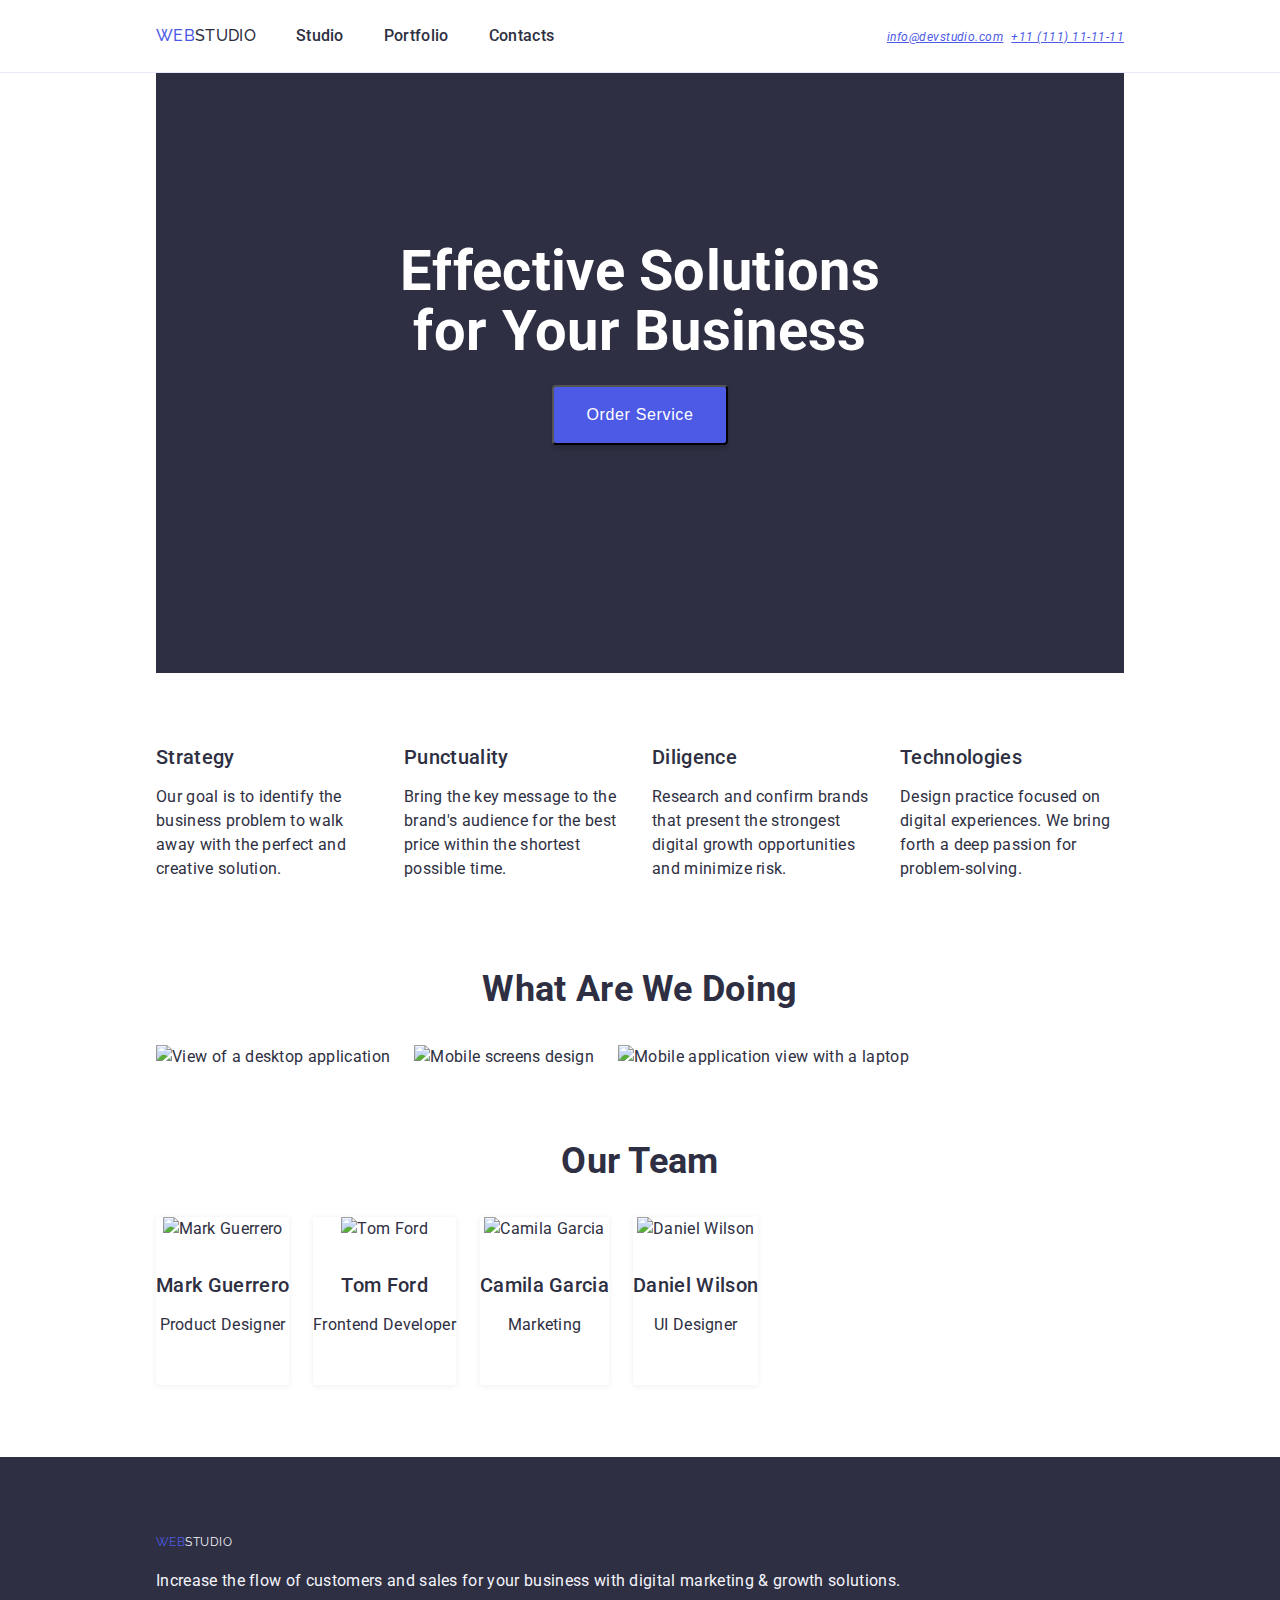
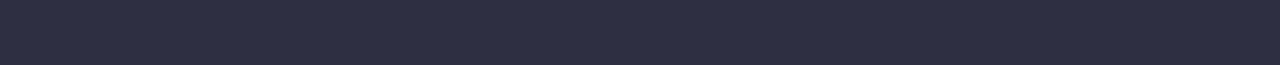
==== index.html @ 91fc51b9 "HW2 -- cards for team and business" ====
<!DOCTYPE html>
<html lang="en">
  <head>
    <meta charset="UTF-8" />
    <meta http-equiv="X-UA-Compatible" content="IE=edge" />
    <meta name="viewport" content="width=device-width, initial-scale=1.0" />
    <link rel="preconnect" href="https://fonts.googleapis.com" />
    <link rel="preconnect" href="https://fonts.gstatic.com" crossorigin />
    <link
      href="https://fonts.googleapis.com/css2?family=Raleway:ital,wght@0,800;1,800&family=Roboto:ital,wght@0,400;0,500;0,700;0,900;1,400;1,500;1,700;1,900&display=swap"
      rel="stylesheet"
    />
    <link rel="stylesheet" href="./css/styles.css" />
    <title>HW 2</title>
  </head>

  <body>
    <!-- Logo -->
    <header>
      <nav class="main-nav">
        <a href="index.html" class="logo-link">
          <span class="web">Web</span><span class="studio-dark">Studio</span>
        </a>
        <ul>
          <li><a href="#">Studio</a></li>
          <li><a href="#">Portfolio</a></li>
          <li><a href="#">Contacts</a></li>
        </ul>
      </nav>
      <!-- Contacts -->
      <address>
        <ul>
          <li><a href="mailto:info@devstudio.com">info@devstudio.com</a></li>
          <li><a href="tel:+11111111111">+11 (111) 11-11-11</a></li>
        </ul>
      </address>
    </header>
    <main>
      <!-- Hero Section -->
      <section class="hero">
        <h1>Effective Solutions for Your Business</h1>
        <button type="button">Order Service</button>
      </section>
      <!-- Selling Points Section -->
      <section class="perks">
        <h2 hidden>Benefits</h2>
        <ul>
          <li>
            <h3>Strategy</h3>
            <p>
              Our goal is to identify the business problem to walk away with the
              perfect and creative solution.
            </p>
          </li>
          <li>
            <h3>Punctuality</h3>
            <p>
              Bring the key message to the brand's audience for the best price
              within the shortest possible time.
            </p>
          </li>
          <li>
            <h3>Diligence</h3>
            <p>
              Research and confirm brands that present the strongest digital
              growth opportunities and minimize risk.
            </p>
          </li>
          <li>
            <h3>Technologies</h3>
            <p>
              Design practice focused on digital experiences. We bring forth a
              deep passion for problem-solving.
            </p>
          </li>
        </ul>
      </section>
      <!-- What Are We Doing Section -->
      <section class="business">
        <h2>What Are We Doing</h2>
        <ul>
          <li>
            <img
              src="./images/desktop.jpg"
              alt="View of a desktop application"
            />
          </li>
          <li>
            <img
              src="./images/mobile-screens.jpg"
              alt="Mobile screens design"
            />
          </li>
          <li>
            <img
              src="./images/mobile-app.jpg"
              alt="Mobile application view with a laptop"
            />
          </li>
        </ul>
      </section>
      <!-- Our Team Section-->
      <section class="team">
        <h2>Our Team</h2>
        <ul>
          <li>
            <img
              src="./images/mark.jpg"
              alt="Mark Guerrero"
            />
            <h3>Mark Guerrero</h3>
            <p>Product Designer</p>
          </li>
          <li>
            <img
              src="./images/tom.jpg"
              alt="Tom Ford"
            />
            <h3>Tom Ford</h3>
            <p>Frontend Developer</p>
          </li>
          <li>
            <img
              src="./images/camila.jpg"
              alt="Camila Garcia"
            />
            <h3>Camila Garcia</h3>
            <p>Marketing</p>
          </li>
          <li>
            <img
              src="./images/daniel.jpg"
              alt="Daniel Wilson"
            />
            <h3>Daniel Wilson</h3>
            <p>UI Designer</p>
          </li>
        </ul>
      </section>
    </main>
    <footer>
      <div class="logo">
        <a href="index.html" class="logo-link">
          <span class="web">Web</span><span class="studio-light">Studio</span>
        </a>
      </div>
      <p>
        Increase the flow of customers and sales for your business with digital
        marketing & growth solutions.
      </p>
    </footer>
  </body>
</html>
---- css/styles.css ----
:root {
  --fuschia-100: #ef5da8;
  --fuschia-80: #f178b6;
  --fuschia-60: #fcddec;
  --iris-100: #5d5fef;
  --iris-80: #7879f1;
  --iris-60: #a5a6f6;
  --cornflower: #e7e9fc;
  --accent: #4d5ae5;
  --ocean: #404bbf;
  --slate: #434445;
  --cloud: #f4f4fd;
  --text: #2e2f42;
  --navy-blue: #2e2f42;
  --font-family: "Inter", sans-serif;
  --second-family: "Droid Sans", sans-serif;
  --third-family: "Work Sans", sans-serif;
  --page-padding: 156px;
  --header-height: 72px;
  --line-height: 24px;
  --card-width: 264px;
}

body {
  font-family: Roboto, sans-serif;
  color: var(--text);
  font-size: 16px;
  font-weight: 400;
  line-height: var(--line-height);
  letter-spacing: 0.02em;
  text-align: left;
  margin: 0;
}

main {
  padding-left: var(--page-padding);
  padding-right: var(--page-padding);
}

ul {
  list-style: none;
  margin: 0; /* Remove default margin */
  padding: 0; /* Remove default padding */
  display: flex;
}

li {
  list-style-type: none;
}

li + li {
  margin-left: var(--line-height);
}

button {
  cursor: pointer;
  font-size: 16px;
  font-weight: 500;
  line-height: 24px;
  letter-spacing: 0.04em;
  padding: 16px 32px 16px 32px;
  border-radius: 4px;
  background-color: var(--accent);
  color: white;
  box-shadow: 0px 4px 4px 0px #00000026;
}

button:hover {
  background-color: var(--ocean);
}

h1,
h2 {
  text-align: center;
  margin-top: var(--header-height);
  margin-bottom: 36px;
}

h1 {
  /* styleName: Header 1; */
  font-size: 56px;
  font-weight: 700;
  line-height: 60px;
}

h2 {
  /* styleName: Header 2; */
  font-size: 36px;
  font-weight: 700;
  line-height: 40px;
}

h3 {
  /* styleName: Header 3; */
  font-size: 20px;
  font-weight: 500;
  line-height: 24px;
  margin: 0;
}

a:link,
a:visited {
  font-size: 12px;
  font-weight: 400;
  line-height: 16px;
  letter-spacing: 0.04em;
  color: var(--accent);
}

a:hover {
  color: var(--slate);
}

a:active {
  color: var(--ocean);
}

header {
  border-bottom: 1px solid var(--cornflower);
  height: var(--header-height);
  display: flex;
  justify-content: space-between; /* Space elements evenly across the header */
  align-items: center;
  padding-left: var(--page-padding);
  padding-right: var(--page-padding);
}

footer {
  padding-left: var(--page-padding);
  padding-right: var(--page-padding);
  padding-top: var(--header-height);
  padding-bottom: var(--header-height);
  background-color: var(--navy-blue);
  color: var(--cloud);
  height: var(--page-padding * 2);
}

footer p {
  margin-bottom: 0;
}

.logo-link {
  font-family: "Raleway", sans-serif;
  font-size: 18px;
  font-weight: 800;
  line-height: 21px;
  letter-spacing: 0.03em;
  text-decoration: none;
  text-transform: uppercase;
  color: inherit;
}

.web {
  color: var(--accent);
}

.studio-dark {
  color: var(--text);
}

.studio-light {
  color: var(--cloud);
}

.main-nav {
  display: flex;
  align-items: center;
}

.main-nav a {
  color: var(--text);
  font-size: 16px;
  font-weight: 500;
  line-height: 24px;
  letter-spacing: 0.02em;
  text-decoration: none;
  cursor: pointer;
}

.main-nav a:hover {
  color: var(--ocean);
  text-decoration: solid 2px var(--ocean);
}

.main-nav ul {
  display: flex;
  align-items: center;
}

.main-nav li {
  margin-left: 40px;
}

address {
  display: flex;
  align-items: center;
}

address ul {
  list-style: none;
  margin: 0;
  padding: 0;
  display: flex;
}

address li {
  margin-left: 0.5em;
}

.hero {
  background-color: var(--navy-blue);
  color: white;
  height: 600px;
  text-align: center;
}

.hero h1 {
  margin: 0 auto;
  padding-top: 3em;
  padding-bottom: var(--line-height);
  max-width: 496px;
}

.perks li {
  width: var(--card-width);
  padding-top: var(--header-height);
}

.business img {
  width: 360px;
  height: 300px;
}

.team img {
  width: 264px;
  height: 260px;
}

.team h3 {
    padding-top: 32px;
}

.team li {
  text-align: center;
  padding: 0px 0px 32px 0px;
  border-radius: 0px 0px 4px 4px;
  box-shadow: 0px 2px 1px 0px #2e2f4214;
  box-shadow: 0px 1px 1px 0px #2e2f4229;
  box-shadow: 0px 1px 6px 0px #2e2f4214;
  margin-bottom: var(--header-height);
}
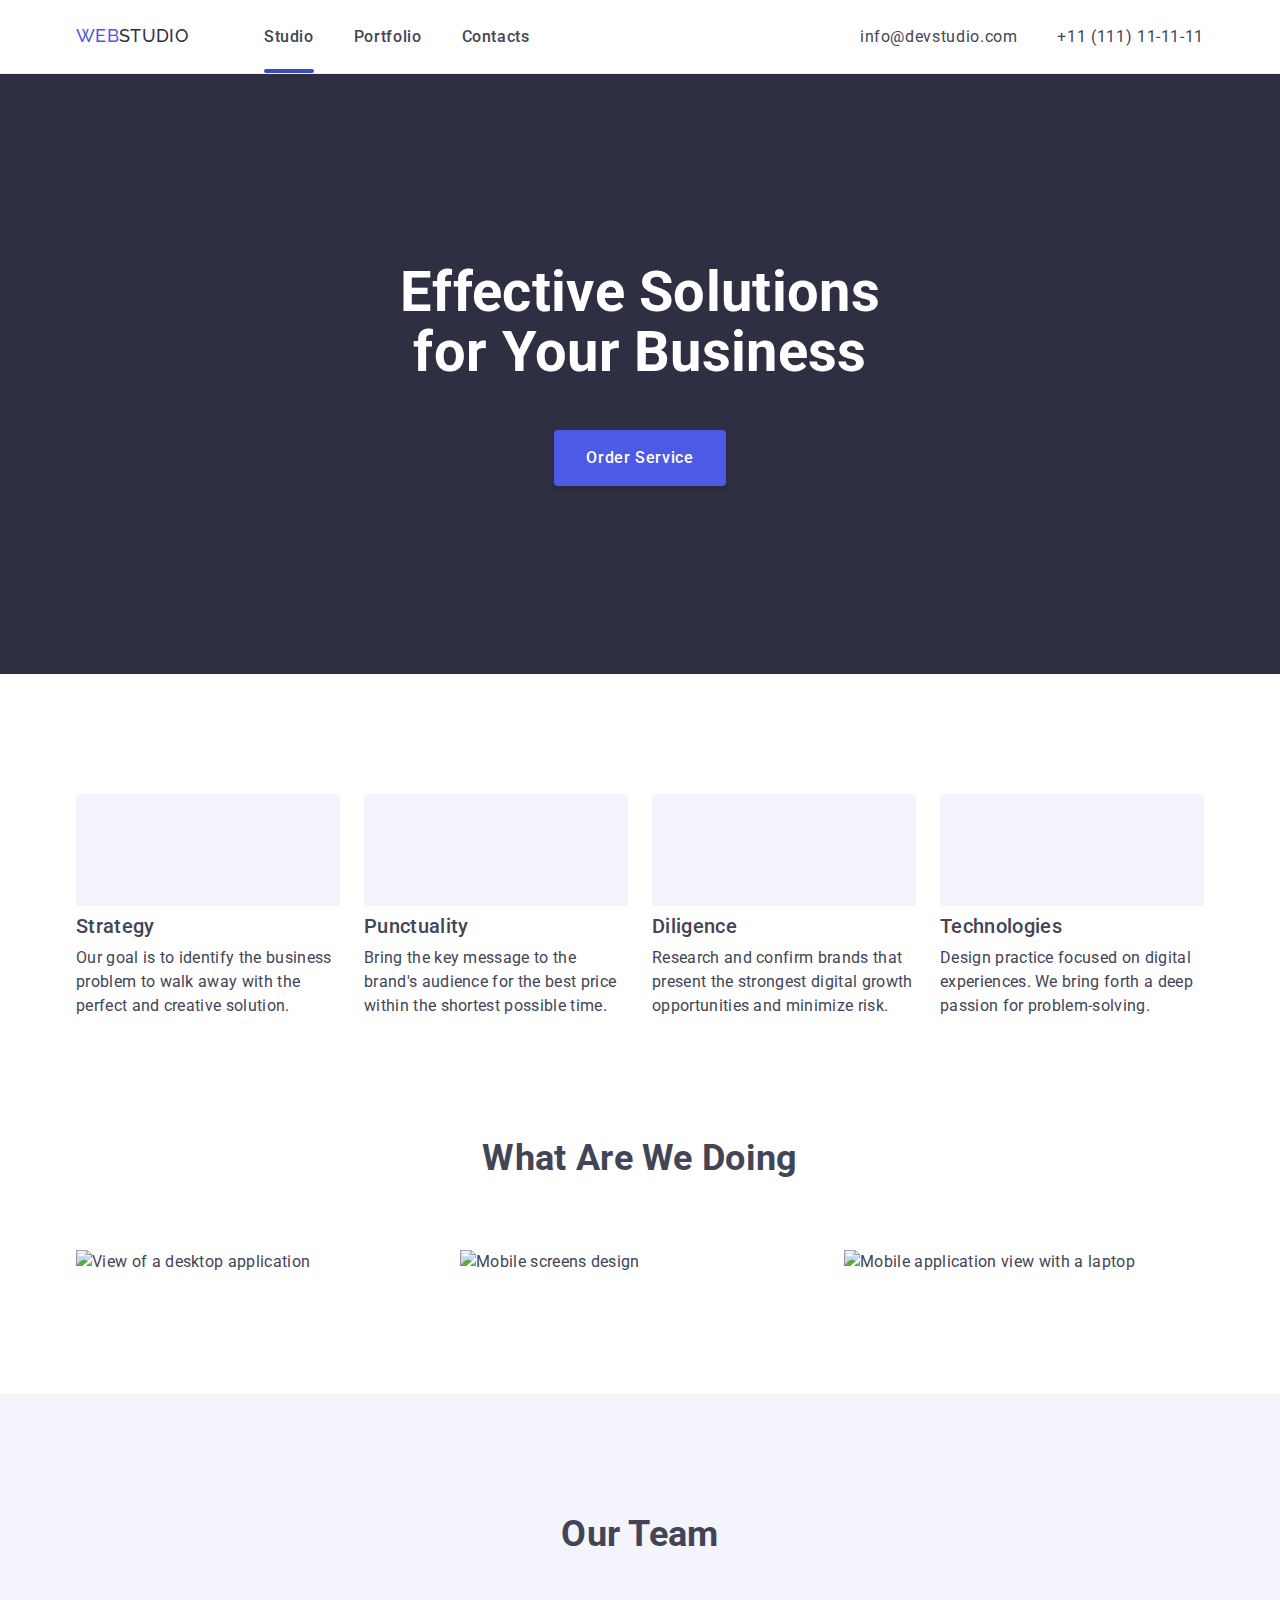
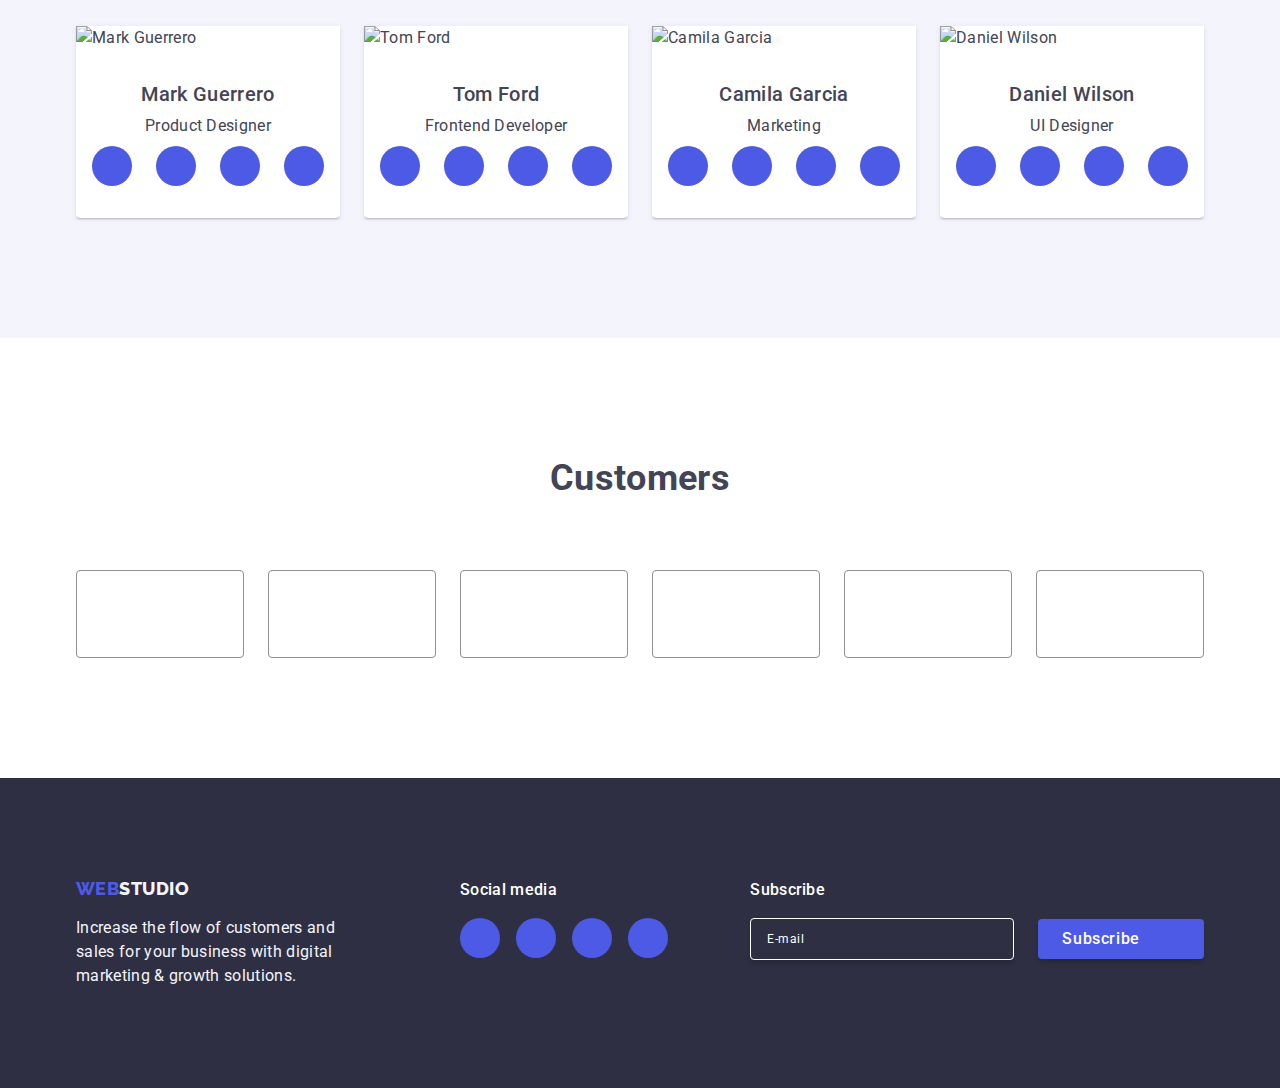
==== commit 097106b6: "HW5 -- UPD - footer subscribe form layout and margins" ====
--- a/index.html
+++ b/index.html
@@ -1,58 +1,70 @@
 <!DOCTYPE html>
 <html lang="en">
-  <head>
-    <meta charset="UTF-8" />
-    <meta http-equiv="X-UA-Compatible" content="IE=edge" />
-    <meta name="viewport" content="width=device-width, initial-scale=1.0" />
-    <link rel="preconnect" href="https://fonts.googleapis.com" />
-    <link rel="preconnect" href="https://fonts.gstatic.com" crossorigin />
-    <link
-      href="https://fonts.googleapis.com/css2?family=Raleway:ital,wght@0,800;1,800&family=Roboto:ital,wght@0,400;0,500;0,700;0,900;1,400;1,500;1,700;1,900&display=swap"
-      rel="stylesheet"
-    />
-    <link rel="stylesheet" href="./css/styles.css" />
-    <title>HW 2</title>
-  </head>
 
-  <body>
-    <!-- Logo -->
-    <header>
+<head>
+  <meta charset="UTF-8" />
+  <meta http-equiv="X-UA-Compatible" content="IE=edge" />
+  <meta name="viewport" content="width=device-width, initial-scale=1.0" />
+  <link rel="preconnect" href="https://fonts.googleapis.com" />
+  <link rel="preconnect" href="https://fonts.gstatic.com" crossorigin />
+  <link
+    href="https://fonts.googleapis.com/css2?family=Raleway:ital,wght@0,800;1,800&family=Roboto:ital,wght@0,400;0,500;0,700;0,900;1,400;1,500;1,700;1,900&display=swap"
+    rel="stylesheet" />
+  <!-- Noirmalize -->
+  <link rel="stylesheet" href="https://cdn.jsdelivr.net/npm/modern-normalize@2.0.0/modern-normalize.min.css" />
+  <link rel="stylesheet" href="./css/styles.css" />
+  <title>Studio</title>
+</head>
+
+<body>
+  <header>
+    <div class="header-content container">
       <nav class="main-nav">
-        <a href="index.html" class="logo-link">
+        <a href="./index.html" class="logo-link">
           <span class="web">Web</span><span class="studio-dark">Studio</span>
         </a>
-        <ul>
-          <li><a href="#">Studio</a></li>
-          <li><a href="#">Portfolio</a></li>
-          <li><a href="#">Contacts</a></li>
+        <ul class="header-item-container">
+          <li><a href="./index.html" class="current">Studio</a></li>
+          <li><a href="./portfolio.html">Portfolio</a></li>
+          <li><a href="">Contacts</a></li>
         </ul>
       </nav>
       <!-- Contacts -->
       <address>
-        <ul>
+        <ul class="header-item-container">
           <li><a href="mailto:info@devstudio.com">info@devstudio.com</a></li>
           <li><a href="tel:+11111111111">+11 (111) 11-11-11</a></li>
         </ul>
       </address>
-    </header>
-    <main>
-      <!-- Hero Section -->
-      <section class="hero">
-        <h1>Effective Solutions for Your Business</h1>
-        <button type="button">Order Service</button>
-      </section>
-      <!-- Selling Points Section -->
-      <section class="perks">
-        <h2 hidden>Benefits</h2>
-        <ul>
-          <li>
+    </div>
+  </header>
+  <main>
+    <section class="hero">
+      <h1>Effective Solutions for Your Business</h1>
+      <button type="button" class="primary-button" data-modal-open>Order Service</button>
+    </section>
+    <section class="benefits">
+      <div class="container">
+        <h2 class="visually-hidden">Benefits</h2>
+        <ul class="card-list-container">
+          <li>
+            <div class="benefits-icon-wrapper">
+              <svg class="benefits-icon">
+                <use xlink:href="./images/icons.svg#antenna-icon"></use>
+              </svg>
+            </div>
             <h3>Strategy</h3>
             <p>
-              Our goal is to identify the business problem to walk away with the
-              perfect and creative solution.
+              Our goal is to identify the business problem to walk away with
+              the perfect and creative solution.
             </p>
           </li>
           <li>
+            <div class="benefits-icon-wrapper">
+              <svg class="benefits-icon">
+                <use xlink:href="./images/icons.svg#clock-icon"></use>
+              </svg>
+            </div>
             <h3>Punctuality</h3>
             <p>
               Bring the key message to the brand's audience for the best price
@@ -60,6 +72,11 @@
             </p>
           </li>
           <li>
+            <div class="benefits-icon-wrapper">
+              <svg class="benefits-icon">
+                <use xlink:href="./images/icons.svg#diagram-icon"></use>
+              </svg>
+            </div>
             <h3>Diligence</h3>
             <p>
               Research and confirm brands that present the strongest digital
@@ -67,6 +84,11 @@
             </p>
           </li>
           <li>
+            <div class="benefits-icon-wrapper">
+              <svg class="benefits-icon">
+                <use xlink:href="./images/icons.svg#astronaut-icon"></use>
+              </svg>
+            </div>
             <h3>Technologies</h3>
             <p>
               Design practice focused on digital experiences. We bring forth a
@@ -74,80 +96,355 @@
             </p>
           </li>
         </ul>
-      </section>
-      <!-- What Are We Doing Section -->
-      <section class="business">
+      </div>
+    </section>
+    <!-- What Are We Doing Section -->
+    <section class="business section-container">
+      <div class="container">
         <h2>What Are We Doing</h2>
-        <ul>
-          <li>
-            <img
-              src="./images/desktop.jpg"
-              alt="View of a desktop application"
-            />
-          </li>
-          <li>
-            <img
-              src="./images/mobile-screens.jpg"
-              alt="Mobile screens design"
-            />
-          </li>
-          <li>
-            <img
-              src="./images/mobile-app.jpg"
-              alt="Mobile application view with a laptop"
-            />
+        <ul class="card-list-container">
+          <li class="business-card">
+            <img src="./images/desktop.jpg" alt="View of a desktop application" />
+          </li>
+          <li class="business-card">
+            <img src="./images/mobile-screens.jpg" alt="Mobile screens design" />
+          </li>
+          <li class="business-card">
+            <img src="./images/mobile-app.jpg" alt="Mobile application view with a laptop" />
           </li>
         </ul>
-      </section>
-      <!-- Our Team Section-->
-      <section class="team">
+      </div>
+    </section>
+    <!-- Our Team Section-->
+    <section class="team-section-wrapper section-container ">
+      <div class="container">
         <h2>Our Team</h2>
-        <ul>
-          <li>
-            <img
-              src="./images/mark.jpg"
-              alt="Mark Guerrero"
-            />
-            <h3>Mark Guerrero</h3>
-            <p>Product Designer</p>
-          </li>
-          <li>
-            <img
-              src="./images/tom.jpg"
-              alt="Tom Ford"
-            />
-            <h3>Tom Ford</h3>
-            <p>Frontend Developer</p>
-          </li>
-          <li>
-            <img
-              src="./images/camila.jpg"
-              alt="Camila Garcia"
-            />
-            <h3>Camila Garcia</h3>
-            <p>Marketing</p>
-          </li>
-          <li>
-            <img
-              src="./images/daniel.jpg"
-              alt="Daniel Wilson"
-            />
-            <h3>Daniel Wilson</h3>
-            <p>UI Designer</p>
+        <ul class="team card-list-container">
+          <li class="team-card">
+            <img src="images/team/mark.jpg" alt="Mark Guerrero" />
+            <div class="team-card-text-container">
+              <h3>Mark Guerrero</h3>
+              <p>Product Designer</p>
+              <ul class="social-media-container">
+                <li class="social-media-link-wrapper">
+                  <a href="" class="social-media-link">
+                    <svg class="icon">
+                      <use href="./images/icons.svg#instagram-icon"></use>
+                    </svg>
+                  </a>
+                </li>
+                <li class="social-media-link-wrapper">
+                  <a href="" class="social-media-link">
+                    <svg class="icon">
+                      <use href="./images/icons.svg#twitter-icon"></use>
+                    </svg>
+                  </a>
+                </li>
+                <li class="social-media-link-wrapper">
+                  <a href="" class="social-media-link">
+                    <svg class="icon">
+                      <use href="./images/icons.svg#facebook-icon"></use>
+                    </svg>
+                  </a>
+                </li>
+                <li class="social-media-link-wrapper">
+                  <a href="" class="social-media-link">
+                    <svg class="icon">
+                      <use href="./images/icons.svg#linkedin-icon"></use>
+                    </svg>
+                  </a>
+                </li>
+              </ul>
+            </div>
+          </li>
+          <li class="team-card">
+            <img src="images/team/tom.jpg" alt="Tom Ford" />
+            <div class="team-card-text-container">
+              <h3>Tom Ford</h3>
+              <p>Frontend Developer</p>
+              <ul class="social-media-container">
+                <li class="social-media-link-wrapper">
+                  <a href="" class="social-media-link">
+                    <svg class="icon">
+                      <use href="./images/icons.svg#instagram-icon"></use>
+                    </svg>
+                  </a>
+                </li>
+                <li class="social-media-link-wrapper">
+                  <a href="" class="social-media-link">
+                    <svg class="icon">
+                      <use href="./images/icons.svg#twitter-icon"></use>
+                    </svg>
+                  </a>
+                </li>
+                <li class="social-media-link-wrapper">
+                  <a href="" class="social-media-link">
+                    <svg class="icon">
+                      <use href="./images/icons.svg#facebook-icon"></use>
+                    </svg>
+                  </a>
+                </li>
+                <li class="social-media-link-wrapper">
+                  <a href="" class="social-media-link">
+                    <svg class="icon">
+                      <use href="./images/icons.svg#linkedin-icon"></use>
+                    </svg>
+                  </a>
+                </li>
+              </ul>
+            </div>
+          </li>
+          <li class="team-card">
+            <img src="images/team/camila.jpg" alt="Camila Garcia" />
+            <div class="team-card-text-container">
+              <h3>Camila Garcia</h3>
+              <p>Marketing</p>
+              <ul class="social-media-container">
+                <li class="social-media-link-wrapper">
+                  <a href="" class="social-media-link">
+                    <svg class="icon">
+                      <use href="./images/icons.svg#instagram-icon"></use>
+                    </svg>
+                  </a>
+                </li>
+                <li class="social-media-link-wrapper">
+                  <a href="" class="social-media-link">
+                    <svg class="icon">
+                      <use href="./images/icons.svg#twitter-icon"></use>
+                    </svg>
+                  </a>
+                </li>
+                <li class="social-media-link-wrapper">
+                  <a href="" class="social-media-link">
+                    <svg class="icon">
+                      <use href="./images/icons.svg#facebook-icon"></use>
+                    </svg>
+                  </a>
+                </li>
+                <li class="social-media-link-wrapper">
+                  <a href="" class="social-media-link">
+                    <svg class="icon">
+                      <use href="./images/icons.svg#linkedin-icon"></use>
+                    </svg>
+                  </a>
+                </li>
+              </ul>
+            </div>
+          </li>
+          <li class="team-card">
+            <img src="images/team/daniel.jpg" alt="Daniel Wilson" />
+            <div class="team-card-text-container">
+              <h3>Daniel Wilson</h3>
+              <p>UI Designer</p>
+              <ul class="social-media-container">
+                <li class="social-media-link-wrapper">
+                  <a href="" class="social-media-link">
+                    <svg class="icon">
+                      <use href="./images/icons.svg#instagram-icon"></use>
+                    </svg>
+                  </a>
+                </li>
+                <li class="social-media-link-wrapper">
+                  <a href="" class="social-media-link">
+                    <svg class="icon">
+                      <use href="./images/icons.svg#twitter-icon"></use>
+                    </svg>
+                  </a>
+                </li>
+                <li class="social-media-link-wrapper">
+                  <a href="" class="social-media-link">
+                    <svg class="icon">
+                      <use href="./images/icons.svg#facebook-icon"></use>
+                    </svg>
+                  </a>
+                </li>
+                <li class="social-media-link-wrapper">
+                  <a href="" class="social-media-link">
+                    <svg class="icon">
+                      <use href="./images/icons.svg#linkedin-icon"></use>
+                    </svg>
+                  </a>
+                </li>
+              </ul>
+            </div>
           </li>
         </ul>
-      </section>
-    </main>
-    <footer>
-      <div class="logo">
-        <a href="index.html" class="logo-link">
-          <span class="web">Web</span><span class="studio-light">Studio</span>
-        </a>
       </div>
-      <p>
-        Increase the flow of customers and sales for your business with digital
-        marketing & growth solutions.
-      </p>
-    </footer>
-  </body>
-</html>
+    </section>
+    <section class="section-container">
+      <div class="container">
+        <h2>Customers</h2>
+        <ul class="card-list-container">
+          <li>
+            <a href="">
+              <svg class="client-icon">
+                <use href="./images/icons.svg#client-1-logo"></use>
+              </svg>
+            </a>
+          </li>
+          <li>
+            <a href="">
+              <svg class="client-icon">
+                <use href="./images/icons.svg#client-2-logo"></use>
+              </svg>
+            </a>
+          </li>
+          <li>
+            <a href="">
+              <svg class="client-icon">
+                <use href="./images/icons.svg#client-3-logo"></use>
+              </svg>
+            </a>
+          </li>
+          <li>
+            <a href="">
+              <svg class="client-icon">
+                <use href="./images/icons.svg#client-4-logo"></use>
+              </svg>
+            </a>
+          </li>
+          <li>
+            <a href="">
+              <svg class="client-icon">
+                <use href="./images/icons.svg#client-5-logo"></use>
+              </svg>
+            </a>
+          </li>
+          <li>
+            <a href="">
+              <svg class="client-icon">
+                <use href="./images/icons.svg#client-6-logo"></use>
+              </svg>
+            </a>
+          </li>
+
+      </div>
+    </section>
+  </main>
+  <footer class="footer-container">
+    <div class="container">
+      <div class="footer-content">
+        <div class="footer-logo-content">
+          <a href="./index.html" class="logo-link footer-logo">
+            <span class="web">Web</span><span class="studio-light">Studio</span>
+          </a>
+          <p class="footer-text">
+            Increase the flow of customers and sales for your business with
+            digital marketing & growth solutions.
+          </p>
+        </div>
+        <div class="footer-social-media">
+          <p class="footer-paragraph">Social media</p>
+          <ul class="social-media-container">
+            <li class="social-media-link-wrapper">
+              <a href="" class="social-media-link">
+                <svg class="icon">
+                  <use href="./images/icons.svg#instagram-icon"></use>
+                </svg>
+              </a>
+            </li>
+            <li class="social-media-link-wrapper">
+              <a href="" class="social-media-link">
+                <svg class="icon">
+                  <use href="./images/icons.svg#twitter-icon"></use>
+                </svg>
+              </a>
+            </li>
+            <li class="social-media-link-wrapper">
+              <a href="" class="social-media-link">
+                <svg class="icon">
+                  <use href="./images/icons.svg#facebook-icon"></use>
+                </svg>
+              </a>
+            </li>
+            <li class="social-media-link-wrapper">
+              <a href="" class="social-media-link">
+                <svg class="icon">
+                  <use href="./images/icons.svg#linkedin-icon"></use>
+                </svg>
+              </a>
+            </li>
+          </ul>
+        </div>
+        <form>
+          <label class="footer-paragraph" for="email">Subscribe</label>
+          <div class="subscribe-form">
+            <input class="input input-padding" type="email" name="email" placeholder="E-mail" />
+            <button class="primary-button subscribe-button" type="submit">
+              Subscribe
+              <svg class="send-icon" viewBox="0 0 24 24">
+                <use xlink:href="./images/icons.svg#send-icon"></use>
+              </svg>
+            </button>
+          </div>
+        </form>
+      </div>
+    </div>
+  </footer>
+  <div data-modal class="modal is-hidden">
+    <div class="modal-content">
+      <button data-modal-close class="modal-close-btn">
+        <svg class="close-icon">
+          <use href="./images/icons.svg#close-icon"></use>
+        </svg>
+      </button>
+      <p class="form-title">Leave your contacts and we will call you back</p>
+      <form class="contact-form">
+        <div class="form-group">
+          <label for="contact-form-name" class="label caption">Name</label>
+          <div>
+            <input id="contact-form-name" name="contact_form_name" class="input input-padding" type="text"
+              autocomplete="off" autofocus />
+            <svg class="input-icon" width="12px" height="12px">
+              <use href="./images/icons.svg#person-icon"></use>
+            </svg>
+          </div>
+        </div>
+        <div class="form-group">
+          <label for="contact-form-phone" class="label caption">Phone</label>
+          <div>
+            <input id="contact-form-phone" name="contact_form_phone" class="input" type="tel" autocomplete="off" />
+            <svg class="input-icon" width="13px" height="13px">
+              <use href="./images/icons.svg#phone-icon"></use>
+            </svg>
+          </div>
+        </div>
+        <div class="form-group">
+          <label for="contact-form-email" class="label caption">Email</label>
+          <div>
+            <input id="contact-form-email" name="contact_form_email" class="input" type="email" />
+            <svg class="input-icon" width="15px" height="12px">
+              <use href="./images/icons.svg#email-icon"></use>
+            </svg>
+          </div>
+        </div>
+        <label for="contact-form-comment" class="label caption">Comment</label>
+        <textarea id="contact-form-comment" name="contact_form_comment" class="input input-padding" rows="5"
+          placeholder="Text input"></textarea>
+        <label class="checkbox-container">
+          <input type="checkbox" class="input-checkbox">
+          <span class="custom-checkbox">
+            <!-- SVG icon for unchecked state -->
+            <svg class="unchecked-icon" width="16px" height="16px">
+              <use xlink:href="./images/icons.svg#checkbox"></use>
+            </svg>
+            <!-- SVG icon for checked state -->
+            <div class="checked-icon-wrapper">
+              <svg class="checked-icon">
+                <use href="./images/icons.svg#checked-icon"></use>
+              </svg>
+            </div>
+          </span>
+          <span class="caption">I accept the terms and conditions of the <qspan><a href="" class="link-text">Privacy
+            Policy</a></qspan></span>
+          </label>
+        <button type="submit" class="primary-button">Send</button>
+      </form>
+    </div>
+  </div>
+
+  <div data-modal-backdrop class="modal-backdrop is-hidden"></div>
+  <script src="./modal.js"></script>
+</body>
+
+</html>--- a/css/styles.css
+++ b/css/styles.css
@@ -1,92 +1,69 @@
 :root {
-  --fuschia-100: #ef5da8;
-  --fuschia-80: #f178b6;
-  --fuschia-60: #fcddec;
-  --iris-100: #5d5fef;
-  --iris-80: #7879f1;
-  --iris-60: #a5a6f6;
+  --iris: #4d5ae5;
+  --ocean: #404bbf;
+  --navy-blue: #2e2f42;
+  --green: #31d0aa;
+  --slate: #434455;
+  --light-slate: #8e8f99;
   --cornflower: #e7e9fc;
-  --accent: #4d5ae5;
-  --ocean: #404bbf;
-  --slate: #434445;
   --cloud: #f4f4fd;
-  --text: #2e2f42;
-  --navy-blue: #2e2f42;
-  --font-family: "Inter", sans-serif;
-  --second-family: "Droid Sans", sans-serif;
-  --third-family: "Work Sans", sans-serif;
-  --page-padding: 156px;
+  --navy-blue-modal: rgba(46, 47, 66, 0.4);
+  --grey: rgba(46, 47, 66, 0.7);
+  --white: #fff;
+  --dairy: #fcfcfc;
+  --line-height: 24px;
   --header-height: 72px;
-  --line-height: 24px;
-  --card-width: 264px;
+  --logo-font-size: 18px;
+}
+*,
+*::before,
+*::after {
+  box-sizing: border-box;
+}
+
+:focus-visible {
+  outline: none;
 }
 
 body {
   font-family: Roboto, sans-serif;
-  color: var(--text);
   font-size: 16px;
-  font-weight: 400;
+  color: var(--slate);
   line-height: var(--line-height);
   letter-spacing: 0.02em;
   text-align: left;
   margin: 0;
 }
 
-main {
-  padding-left: var(--page-padding);
-  padding-right: var(--page-padding);
-}
-
 ul {
-  list-style: none;
+  list-style: none; /* Remove bullets */
   margin: 0; /* Remove default margin */
   padding: 0; /* Remove default padding */
-  display: flex;
 }
 
 li {
   list-style-type: none;
 }
 
-li + li {
-  margin-left: var(--line-height);
-}
-
-button {
-  cursor: pointer;
-  font-size: 16px;
-  font-weight: 500;
-  line-height: 24px;
-  letter-spacing: 0.04em;
-  padding: 16px 32px 16px 32px;
-  border-radius: 4px;
-  background-color: var(--accent);
-  color: white;
-  box-shadow: 0px 4px 4px 0px #00000026;
-}
-
-button:hover {
-  background-color: var(--ocean);
-}
-
 h1,
-h2 {
-  text-align: center;
-  margin-top: var(--header-height);
-  margin-bottom: 36px;
+h2,
+h3,
+h4,
+h5,
+h6,
+p {
+  margin: 0;
 }
 
 h1 {
   /* styleName: Header 1; */
   font-size: 56px;
-  font-weight: 700;
   line-height: 60px;
 }
 
 h2 {
   /* styleName: Header 2; */
   font-size: 36px;
-  font-weight: 700;
   line-height: 40px;
 }
 
@@ -94,54 +71,60 @@
   /* styleName: Header 3; */
   font-size: 20px;
   font-weight: 500;
-  line-height: 24px;
-  margin: 0;
-}
-
-a:link,
-a:visited {
-  font-size: 12px;
-  font-weight: 400;
-  line-height: 16px;
-  letter-spacing: 0.04em;
-  color: var(--accent);
-}
-
-a:hover {
-  color: var(--slate);
-}
-
-a:active {
-  color: var(--ocean);
+}
+
+img {
+  display: block;
+  max-width: 100%;
+}
+
+svg {
+  display: block;
+}
+
+input,
+textarea,
+button {
+  font-family: inherit;
+  line-height: inherit;
+}
+
+textarea {
+  resize: none;
+}
+
+button {
+  font-family: inherit;
+  color: currentColor;
 }
 
 header {
   border-bottom: 1px solid var(--cornflower);
-  height: var(--header-height);
-  display: flex;
-  justify-content: space-between; /* Space elements evenly across the header */
-  align-items: center;
-  padding-left: var(--page-padding);
-  padding-right: var(--page-padding);
-}
-
-footer {
-  padding-left: var(--page-padding);
-  padding-right: var(--page-padding);
-  padding-top: var(--header-height);
-  padding-bottom: var(--header-height);
-  background-color: var(--navy-blue);
-  color: var(--cloud);
-  height: var(--page-padding * 2);
-}
-
-footer p {
-  margin-bottom: 0;
+}
+
+.container {
+  max-width: 1158px;
+  margin: 0 auto;
+  padding: 0 15px;
+  width: 100%;
+  display: block;
+}
+
+.visually-hidden {
+  position: absolute;
+  width: 1px;
+  height: 1px;
+  margin: -1px;
+  border: 0;
+  padding: 0;
+  white-space: nowrap;
+  clip-path: inset(100%);
+  clip: rect(0 0 0 0);
+  overflow: hidden;
 }
 
 .logo-link {
   font-family: "Raleway", sans-serif;
-  font-size: 18px;
   font-weight: 800;
   line-height: 21px;
   letter-spacing: 0.03em;
@@ -151,30 +134,54 @@
 }
 
 .web {
-  color: var(--accent);
+  font-size: var(--logo-font-size);
+  color: var(--iris);
 }
 
 .studio-dark {
-  color: var(--text);
+  font-size: var(--logo-font-size);
+  color: var(--navy-blue);
 }
 
 .studio-light {
+  font-size: var(--logo-font-size);
   color: var(--cloud);
 }
 
 .main-nav {
   display: flex;
   align-items: center;
+  gap: 76px; /* Space between logo and header items */
 }
 
 .main-nav a {
-  color: var(--text);
+  display: block;
+  position: relative;
+  color: var(--slate);
   font-size: 16px;
   font-weight: 500;
-  line-height: 24px;
+  line-height: var(--line-height);
   letter-spacing: 0.02em;
   text-decoration: none;
   cursor: pointer;
+  padding: 24px 0;
+  transition: color 250ms cubic-bezier(0.4, 0, 0.2, 1),
+    text-decoration 250ms cubic-bezier(0.4, 0, 0.2, 1);
+}
+
+.main-nav a.current {
+  color: var(--ocean);
+}
+
+.current::after {
+  position: absolute;
+  bottom: 0;
+  left: 0;
+  width: 100%;
+  border-radius: 2px;
+  content: "";
+  height: 4px;
+  background: var(--ocean);
 }
 
 .main-nav a:hover {
@@ -182,70 +189,627 @@
   text-decoration: solid 2px var(--ocean);
 }
 
-.main-nav ul {
-  display: flex;
-  align-items: center;
-}
-
-.main-nav li {
-  margin-left: 40px;
-}
-
-address {
-  display: flex;
-  align-items: center;
-}
-
-address ul {
-  list-style: none;
-  margin: 0;
-  padding: 0;
-  display: flex;
-}
-
-address li {
-  margin-left: 0.5em;
+.header-content {
+  display: flex;
+  justify-content: space-between; /* Space elements evenly across the header */
+  align-items: center;
+  margin: 0 auto;
+}
+
+.header-item-container {
+  display: flex;
+  align-items: center;
+  gap: 40px;
+}
+
+.header-item-container a:link,
+.header-item-container a:visited {
+  font-size: 16px;
+  font-style: normal;
+  line-height: inherit;
+  letter-spacing: 0.04em;
+  color: var(--slate);
+  text-decoration: none;
+}
+
+.header-item-container a:hover,
+.header-item-container a:focus {
+  color: var(--iris);
+}
+
+.section-container {
+  padding-top: 120px;
+  padding-bottom: 120px;
+}
+
+.section-container h2 {
+  margin-bottom: 72px;
+  text-align: center;
+}
+
+.card-list-container {
+  display: flex;
+  align-items: center;
+  justify-content: center;
+  flex-direction: row;
+  flex-wrap: wrap;
+  gap: 48px 24px;
 }
 
 .hero {
   background-color: var(--navy-blue);
+  background-image: linear-gradient(to bottom, var(--grey), var(--grey)),
+    url(../images/hero-bg.jpg);
+  background-position: center, center;
+  background-repeat: no-repeat, no-repeat;
+  background-size: cover, cover;
+  text-align: center;
+  padding-bottom: 188px;
+  padding-top: 188px;
+}
+
+.hero h1 {
   color: white;
-  height: 600px;
+  margin: 0 auto 48px auto;
+  max-width: 496px;
+}
+
+.primary-button {
+  border: none;
+  cursor: pointer;
+  font-size: 16px;
+  font-weight: 500;
+  font-family: inherit;
+  line-height: inherit;
+  letter-spacing: 0.04em;
+  padding: 16px 32px;
+  border-radius: 4px;
+  background-color: var(--iris);
+  color: white;
+  box-shadow: 0 4px 4px 0 #00000026;
   text-align: center;
-}
-
-.hero h1 {
-  margin: 0 auto;
-  padding-top: 3em;
-  padding-bottom: var(--line-height);
-  max-width: 496px;
-}
-
-.perks li {
-  width: var(--card-width);
-  padding-top: var(--header-height);
-}
-
-.business img {
-  width: 360px;
-  height: 300px;
-}
-
-.team img {
+  transition: background-color 250ms cubic-bezier(0.4, 0, 0.2, 1);
+}
+
+.primary-button:hover,
+.primary-button:focus {
+  background-color: var(--ocean);
+}
+
+.link-text {
+  font-family: inherit;
+  font-weight: 400;
+  font-size: 12px;
+  line-height: 133%;
+  letter-spacing: 0.04em;
+  text-decoration: underline;
+  text-decoration-skip-ink: none;
+  color: var(--iris);
+}
+
+.is-hidden {
+  display: none;
+}
+
+/* FORM STYLES */
+
+.form-title {
+  font-size: 16px;
+  margin-bottom: 16px;
+  text-align: center;
+  letter-spacing: 0.02em;
+  color: var(--navy-blue);
+}
+
+.form-group {
+  position: relative;
+}
+
+.input {
+  display: block;
+  width: 100%;
+  line-height: var(--line-height);
+  border-radius: 4px;
+  background: none;
+}
+
+.input-padding {
+  padding: 8px 16px;
+}
+/* Hide the default checkbox */
+.input-checkbox {
+  position: absolute;
+  opacity: 0;
+  width: 0;
+  height: 0;
+}
+
+.checkbox-container {
+  display: inline-block;
+  position: relative;
+}
+
+.custom-checkbox {
+  display: inline-block;
+  width: 16px;
+  height: 16px;
+  cursor: pointer;
+}
+
+/* Style unchecked state */
+.unchecked-icon {
+  position: absolute;
+  top: 5px;
+}
+
+/* Style checked state */
+.checked-icon-wrapper {
+  display: none;
+  align-items: center;
+  justify-content: center;
+  width: 16px;
+  height: 16px;
+  border-radius: 2px;
+  background-color: var(--ocean);
+  border: 1px solid var(--ocean);
+}
+
+.checked-icon {
+  fill: var(--cloud);
+  width: 10px;
+  height: 8px;
+}
+
+/* When the checkbox is checked, hide unchecked icon and show checked icon */
+.input-checkbox:checked + .custom-checkbox .unchecked-icon {
+  display: none;
+}
+
+.input-checkbox:checked + .custom-checkbox .checked-icon-wrapper {
+  display: flex;
+}
+
+.input-checkbox:checked + .custom-checkbox .checked-icon-wrapper .checked-icon {
+  display: block;
+}
+
+.input-icon {
+  position: absolute;
+  left: 16px;
+  bottom: 14px;
+  fill: var(--navy-blue);
+}
+
+.contact-form .input {
+  border: 1px solid var(--navy-blue-modal);
+}
+
+.contact-form .primary-button {
+  width: 169px;
+  height: 56px;
+}
+
+.contact-form .primary-button {
+  position: absolute;
+  left: 50%;
+  transform: translateX(-50%);
+  bottom: 24px;
+}
+
+/* styles for inputs with icons */
+.form-group .input {
+  margin-bottom: 8px;
+  padding-left: 36px;
+  height: 40px;
+}
+
+.input:focus,
+.input:focus-within,
+.input:focus-visible {
+  border-color: var(--iris); /* Border color when input is focused */
+}
+
+.input:focus + .input-icon,
+.input:focus-within + .input-icon {
+  fill: var(--iris); /* Fill color of icon when input is focused */
+}
+
+.subscribe-form .input {
+  border: 1px solid var(--white);
+  color: var(--white);
   width: 264px;
-  height: 260px;
-}
-
-.team h3 {
-    padding-top: 32px;
-}
-
-.team li {
+  box-shadow: 0 4px 4px 0 rgba(0, 0, 0, 0.15);
+}
+
+.subscribe-form .input::placeholder {
+  color: var(--white);
+}
+
+.input::placeholder,
+input {
+  font-family: inherit;
+  font-size: 12px;
+  line-height: 200%;
+  letter-spacing: 0.04em;
+}
+
+.label {
+  display: block;
+  margin-bottom: 4px;
+}
+
+.caption {
+  font-family: inherit;
+  font-weight: 400;
+  font-size: 12px;
+  line-height: 117%;
+  letter-spacing: 0.04em;
+  color: var(--light-slate);
+}
+
+.subscribe-form {
+  display: flex;
+  align-items: center;
+  gap: 24px;
+}
+
+.subscribe-button {
+  display: flex;
+  align-items: center;
+  justify-content: center;
+  gap: 16px;
+  padding: 8px 24px;
+}
+
+.send-icon-wrapper {
+  display: flex;
+  justify-content: center;
+  align-items: center;
+  fill: var(--cloud);
+  padding: 8px;
+  width: 100%;
+  height: 100%;
+}
+
+.send-icon {
+  width: 24px;
+  height: 24px;
+  fill: var(--white);
+  transition: fill 250ms cubic-bezier(0.4, 0, 0.2, 1);
+}
+
+.subscribe-icon-wrapper .icon:hover,
+.subscribe-icon-wrapper .icon:focus {
+  fill: var(--cloud);
+  transition: fill 250ms cubic-bezier(0.4, 0, 0.2, 1);
+}
+
+/* MODAL STYLES */
+
+.modal {
+  position: fixed;
+  z-index: 9999;
+  left: 50%;
+  top: 50%;
+  width: 408px;
+  height: 584px;
+  transform: translate(-50%, -50%);
+  padding: 72px 24px;
+  border-radius: 4px;
+  box-shadow: 0 2px 1px 0 rgba(0, 0, 0, 0.2), 0 1px 3px 0 rgba(0, 0, 0, 0.12),
+    0 1px 1px 0 rgba(0, 0, 0, 0.14);
+  background: var(--dairy);
+  transition: transform 0.5s ease-in-out;
+}
+
+.modal-backdrop {
+  position: fixed;
+  z-index: 9998;
+  top: 0;
+  left: 0;
+  width: 100%;
+  height: 100%;
+  background-color: var(--navy-blue-modal);
+  transition: opacity 0.5s ease-in-out;
+}
+
+.modal-close-btn {
+  position: absolute;
+  right: 24px;
+  top: 24px;
+  width: 24px;
+  height: 24px;
+  display: flex;
+  justify-content: center;
+  align-items: center;
+  background-color: var(--cornflower);
+  border-radius: 100%;
+  border: 1px solid rgba(0, 0, 0, 0.1);
+  cursor: pointer;
+  transition: background-color, border-color 250ms cubic-bezier(0.4, 0, 0.2, 1);
+}
+
+.modal-close-btn:hover,
+.modal-close-btn:focus {
+  background-color: var(--ocean);
+  border-color: var(--ocean);
+}
+
+.modal-close-btn:hover .close-icon,
+.modal-close-btn:focus .close-icon {
+  fill: var(--cloud);
+}
+
+.close-icon {
+  width: 8px;
+  height: 8px;
+  fill: var(--navy-blue);
+  transition: fill 250ms cubic-bezier(0.4, 0, 0.2, 1);
+}
+
+/* BENEFITS SECTION */
+
+.benefits {
+  padding-top: 120px;
+}
+
+.benefits-icon-wrapper {
+  display: flex;
+  justify-content: center;
+  align-items: center;
+  height: 112px;
+  background-color: var(--cloud);
+  border-radius: 4px;
+  margin-bottom: 8px;
+}
+
+.benefits-icon {
+  width: 64px;
+  height: 64px;
+}
+
+.benefits li {
+  flex-basis: calc((100% - 72px) / 4);
+}
+
+.benefits h3 {
+  margin-bottom: 8px;
+}
+
+.business-card {
+  flex-basis: calc((100% - 48px) / 3);
+}
+
+/* TEAM SECTION */
+
+.team-section-wrapper {
+  background-color: var(--cloud);
+}
+
+.team-card {
+  border-radius: 0 0 4px 4px;
+  box-shadow: 0 2px 1px 0 rgba(46, 47, 66, 0.08),
+    0 1px 1px 0 rgba(46, 47, 66, 0.16), 0 1px 6px 0 rgba(46, 47, 66, 0.08);
+  background: var(--white);
+  background-color: white;
+  flex-basis: calc((100% - 72px) / 4);
+}
+
+.team-card-text-container {
+  padding: 32px 16px 32px 16px;
   text-align: center;
-  padding: 0px 0px 32px 0px;
-  border-radius: 0px 0px 4px 4px;
-  box-shadow: 0px 2px 1px 0px #2e2f4214;
-  box-shadow: 0px 1px 1px 0px #2e2f4229;
-  box-shadow: 0px 1px 6px 0px #2e2f4214;
-  margin-bottom: var(--header-height);
-}
+  display: flex;
+  gap: 8px;
+  flex-direction: column;
+  align-items: center;
+}
+
+/* CUSTOMER SECTION */
+
+.client-icon {
+  fill: var(--light-slate);
+  border: 1px solid var(--light-slate);
+  padding: 16px 32px;
+  border-radius: 4px;
+  width: 168px;
+  height: 88px;
+  cursor: pointer;
+  transition: fill 250ms cubic-bezier(0.4, 0, 0.2, 1),
+    border-color 250ms cubic-bezier(0.4, 0, 0.2, 1);
+}
+
+.client-icon:hover,
+.client-icon:focus {
+  fill: var(--ocean);
+  border-color: var(--ocean);
+}
+
+/* PORTFOLIO SECTION */
+
+.portfolio-section-container {
+  padding-top: 96px;
+  padding-bottom: 120px;
+}
+
+.portfolio-filter-container {
+  margin: 0 auto var(--header-height) auto;
+  display: flex;
+  gap: 24px;
+  justify-content: center;
+}
+
+.portfolio-filter-button {
+  background-color: var(--cloud);
+  color: var(--iris);
+  border: 1px solid var(--cornflower);
+  border-radius: 4px;
+  padding: 12px 24px 12px 24px;
+  font-family: inherit;
+  font-size: inherit;
+  font-weight: 500;
+  line-height: var(--line-height);
+  letter-spacing: 0.04em;
+  text-align: center;
+  cursor: pointer;
+  transition: box-shadow 250ms cubic-bezier(0.4, 0, 0.2, 1),
+    background-color 250ms cubic-bezier(0.4, 0, 0.2, 1),
+    color 250ms cubic-bezier(0.4, 0, 0.2, 1);
+}
+
+.portfolio-filter-button:hover,
+.portfolio-filter-button:focus {
+  background-color: var(--ocean);
+  box-shadow: 0 2px 2px 0 rgba(0, 0, 0, 0.12), 0 2px 1px 0 rgba(0, 0, 0, 0.08),
+    0 3px 1px 0 rgba(0, 0, 0, 0.1);
+  color: white;
+}
+
+.selected-portfolio-filter,
+.selected-portfolio-filter:active {
+  background-color: var(--iris);
+  color: white;
+}
+
+.portfolio-cards-container {
+  margin-bottom: 96px;
+  flex-wrap: wrap;
+  justify-content: space-between;
+}
+
+.portfolio-card-text-container {
+  border-right: 1px solid var(--cornflower);
+  border-left: 1px solid var(--cornflower);
+  border-bottom: 1px solid var(--cornflower);
+  padding: 32px 16px 32px 16px;
+  display: flex;
+  flex-direction: column;
+  gap: 8px;
+}
+
+.portfolio-card {
+  position: relative; /* to enable the overlay absolute positioning */
+  background: var(--white);
+  flex-basis: calc((100% - 48px) / 3);
+  transition: box-shadow 250ms cubic-bezier(0.4, 0, 0.2, 1);
+}
+
+.portfolio-image-overlay {
+  position: absolute;
+  bottom: 120px; /* Position the overlay at the bottom of the image */
+  left: 0;
+  width: 100%;
+  height: 0; /* Initial height set to 0 */
+  background-color: var(--iris);
+  overflow: hidden; /* Hide overflowing content */
+  opacity: 0;
+  transition: height 250ms cubic-bezier(0.4, 0, 0.2, 1),
+    opacity 250ms cubic-bezier(0.4, 0, 0.2, 1);
+  font-family: inherit;
+  font-size: 16px;
+  line-height: 150%;
+  letter-spacing: 0.02em;
+  color: var(--cloud);
+  padding: 40px 32px;
+}
+
+.portfolio-card:hover .portfolio-image-overlay,
+.portfolio-card:focus .portfolio-image-overlay {
+  height: 72%;
+  opacity: 1;
+}
+
+.portfolio-card:hover,
+.portfolio-card:focus {
+  box-shadow: 0 2px 1px 0 rgba(46, 47, 66, 0.08),
+    0 1px 1px 0 rgba(46, 47, 66, 0.16), 0 1px 6px 0 rgba(46, 47, 66, 0.08);
+}
+
+/* FOOTER SECTION */
+
+.footer-container {
+  background-color: var(--navy-blue);
+  color: var(--cloud);
+  padding: 100px 0;
+}
+
+.footer-content {
+  display: flex;
+}
+
+.footer-logo-content {
+  margin-right: 120px;
+}
+
+.footer-logo {
+  display: inline-block;
+  margin-bottom: 16px;
+}
+
+.footer-text {
+  max-width: 264px;
+}
+
+/* SOCIAL MEDIA ICONS */
+
+.social-media-container {
+  display: flex;
+  gap: 24px;
+}
+
+.social-media-link-wrapper {
+  width: 40px;
+  height: 40px;
+}
+
+.social-media-link {
+  display: flex;
+  justify-content: center;
+  align-items: center;
+  fill: var(--cloud);
+  padding: 8px;
+  width: 100%;
+  height: 100%;
+  transition: background-color 250ms cubic-bezier(0.4, 0, 0.2, 1);
+  background-color: var(--iris);
+  border-radius: 50%;
+}
+
+.social-media-link .icon {
+  width: 16px;
+  height: 16px;
+}
+
+.social-media-link:hover .icon,
+.social-media-link:focus .icon {
+  fill: var(--cloud);
+}
+
+.social-media-link:hover,
+.social-media-link:focus {
+  background-color: var(--ocean);
+}
+
+.footer-paragraph {
+  display: block;
+  margin-bottom: 16px;
+  color: var(--white);
+  font-weight: 500;
+}
+
+.footer-social-media {
+  margin-right: auto;
+}
+
+.footer-social-media .social-media-container {
+  gap: 16px;
+}
+
+.footer-social-media .social-media-link .icon {
+  width: 24px;
+  height: 24px;
+}
+
+.footer-social-media .social-media-link:hover,
+.footer-social-media .social-media-link:focus {
+  background-color: var(--green);
+}
